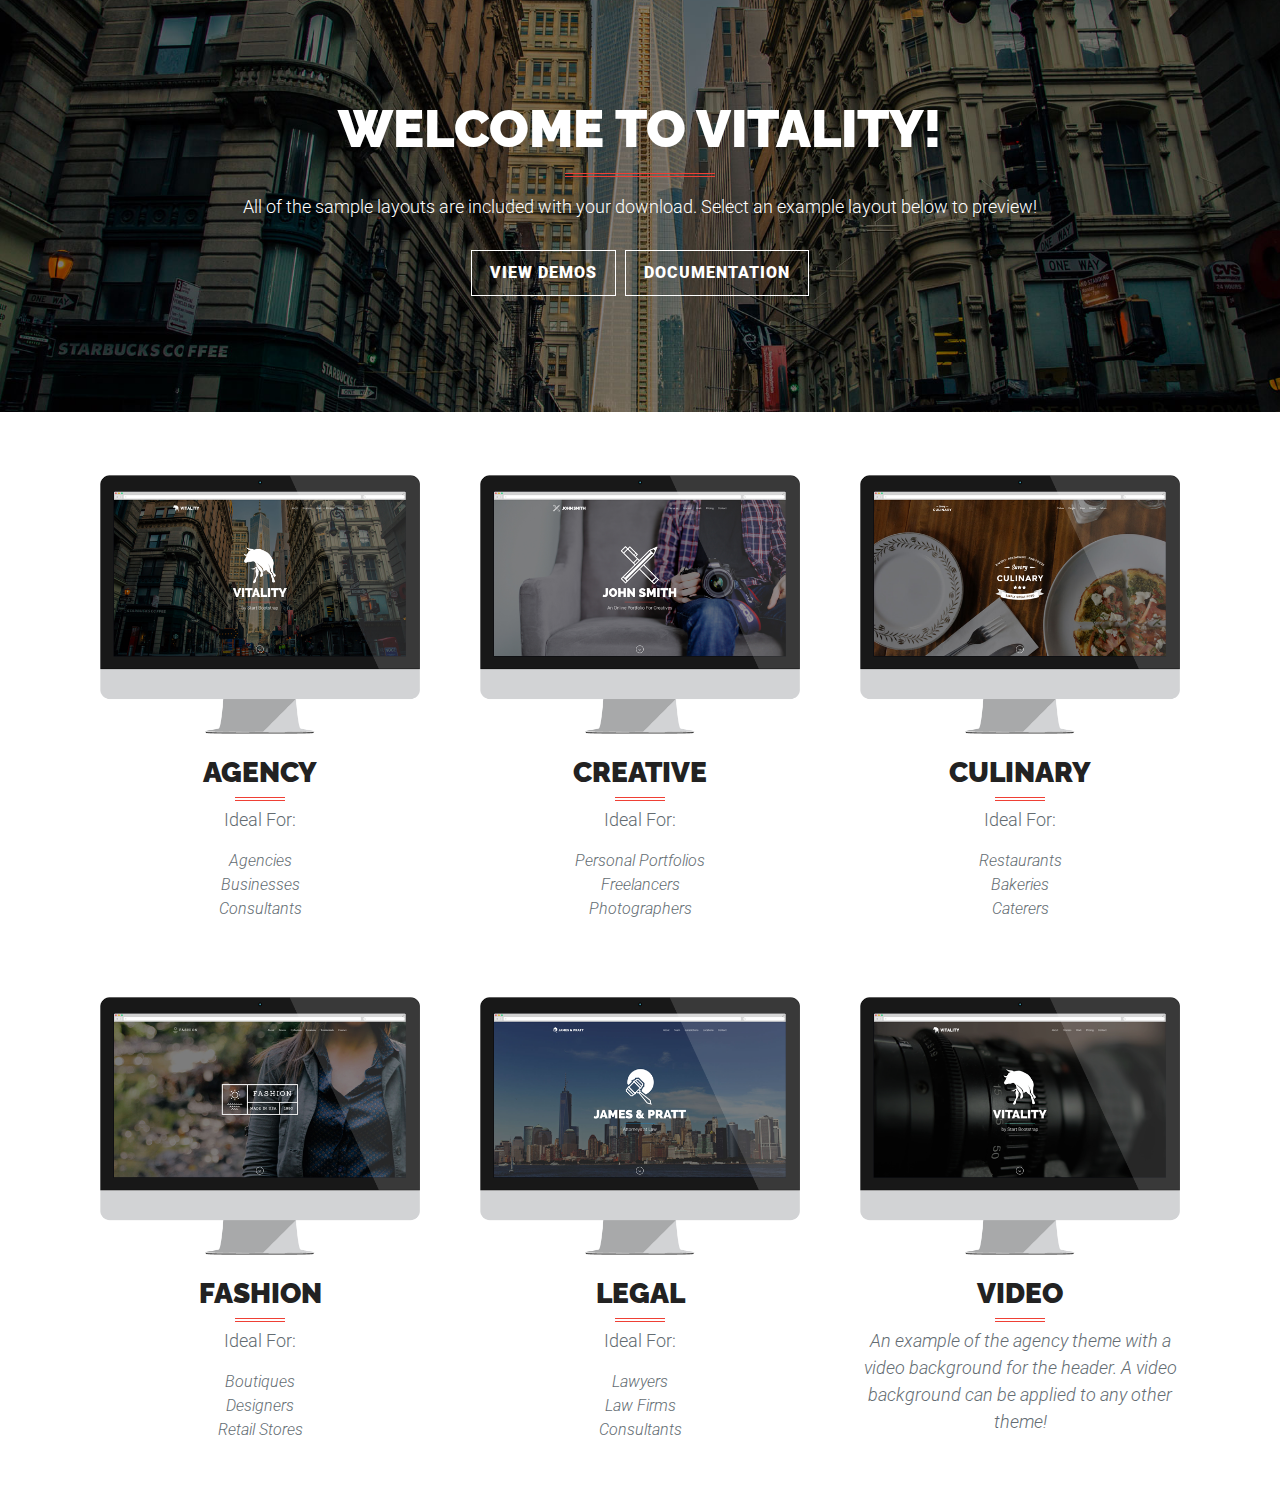
==== index.html @ 137c7f81 "Initial commit" ====
<!DOCTYPE html>
<html lang="en">

<head>

    <meta charset="utf-8">
    <meta name="viewport" content="width=device-width, initial-scale=1.0, user-scalable=no">
    <meta name="description" content="">
    <meta name="author" content="">

    <title>Vitality</title>

    <!-- Bootstrap Core CSS -->
    <link href="vendor/bootstrap/css/bootstrap.min.css" rel="stylesheet" type="text/css">

    <!-- Font Awesome -->
    <link href="vendor/font-awesome/css/font-awesome.min.css" rel="stylesheet" type="text/css">

    <!-- Default Fonts -->
    <link href='http://fonts.googleapis.com/css?family=Roboto:400,100,100italic,300,300italic,400italic,500,500italic,700,700italic,900,900italic' rel='stylesheet' type='text/css'>
    <link href='http://fonts.googleapis.com/css?family=Raleway:400,100,200,300,600,500,700,800,900' rel='stylesheet' type='text/css'>

    <!-- Vitality Theme CSS -->
    <link href="css/vitality-red.css" rel="stylesheet" type="text/css">

    <!-- IE8 support for HTML5 elements and media queries -->
    <!--[if lt IE 9]>
      <script src="https://oss.maxcdn.com/libs/html5shiv/3.7.0/html5shiv.js"></script>
      <script src="https://oss.maxcdn.com/libs/respond.js/1.3.0/respond.min.js"></script>
    <![endif]-->

    <!-- Landing Page Demo Styles -->
    <style>
    .demo-header {
        text-align: center;
        background: url('img/agency/backgrounds/bg-header.jpg') no-repeat center center scroll;
        color: #fff;
        -webkit-background-size: cover;
        -moz-background-size: cover;
        background-size: cover;
        -o-background-size: cover;
        padding: 100px 0;
    }
    
    .preview-pane {
        text-align: center;
        margin-bottom: 30px;
        padding: 15px;
    }
    
    .preview-pane hr {
        max-width: 50px;
        margin: 5px auto;
    }
    
    .preview-pane a {
        color: #222;
    }
    
    .preview-pane a:focus {
        outline: none;
    }
    
    .preview-pane a img {
        -webkit-transition: all 0.5s;
        -moz-transition: all 0.5s;
        transition: all 0.5s;
    }
    
    .preview-pane a:hover img {
        opacity: 0.5;
    }
    
    .label-primary {
        background-color: #EF4035;
    }
    
    .cta-list {
        margin-top: 30px;
    }
    </style>

</head>

<body>

    <div class="demo-header">
        <div class="demo-header-content">
            <div class="container">
                <h1>Welcome to Vitality!</h1>
                <hr class="colored">
                <p>All of the sample layouts are included with your download. Select an example layout below to preview!</p>
                <ul class="list-inline cta-list">
                    <li class="list-inline-item">
                        <a href="#previews" class="btn btn-primary page-scroll-demo">View Demos</a>
                    </li>
                    <li class="list-inline-item">
                        <a href="docs/index.html" class="btn btn-primary page-scroll-demo">Documentation</a>
                    </li>
                </ul>
            </div>
        </div>
    </div>
    <div class="container pt-5" id="previews">
        <div class="row">
            <div class="col-md-4">
                <div class="preview-pane">
                    <a href="agency.html">
                        <img src="img/demo/screenshot-agency.png" class="img-fluid mx-auto mb-4" alt="">
                        <h3>Agency</h3>
                        <hr class="colored">
                        <p class="text-muted">Ideal For:</p>
                        <ul class="list-unstyled text-muted">
                            <li>
                                <em>Agencies</em>
                            </li>
                            <li>
                                <em>Businesses</em>
                            </li>
                            <li>
                                <em>Consultants</em>
                            </li>
                        </ul>
                    </a>
                </div>
            </div>
            <div class="col-md-4">
                <div class="preview-pane">
                    <a href="creative.html">
                        <img src="img/demo/screenshot-creative.png" class="img-fluid mx-auto mb-4" alt="">
                        <h3>Creative</h3>
                        <hr class="colored">
                        <p class="text-muted">Ideal For:</p>
                        <ul class="list-unstyled text-muted">
                            <li>
                                <em>Personal Portfolios</em>
                            </li>
                            <li>
                                <em>Freelancers</em>
                            </li>
                            <li>
                                <em>Photographers</em>
                            </li>
                        </ul>
                    </a>
                </div>
            </div>
            <div class="col-md-4">
                <div class="preview-pane">
                    <a href="culinary.html">
                        <img src="img/demo/screenshot-culinary.png" class="img-fluid mx-auto mb-4" alt="">
                        <h3>Culinary</h3>
                        <hr class="colored">
                        <p class="text-muted">Ideal For:</p>
                        <ul class="list-unstyled text-muted">
                            <li>
                                <em>Restaurants</em>
                            </li>
                            <li>
                                <em>Bakeries</em>
                            </li>
                            <li>
                                <em>Caterers</em>
                            </li>
                        </ul>
                    </a>
                </div>
            </div>
        </div>
        <div class="row">
            <div class="col-md-4">
                <div class="preview-pane">
                    <a href="fashion.html">
                        <img src="img/demo/screenshot-fashion.png" class="img-fluid mx-auto mb-4" alt="">
                        <h3>Fashion</h3>
                        <hr class="colored">
                        <p class="text-muted">Ideal For:</p>
                        <ul class="list-unstyled text-muted">
                            <li>
                                <em>Boutiques</em>
                            </li>
                            <li>
                                <em>Designers</em>
                            </li>
                            <li>
                                <em>Retail Stores</em>
                            </li>
                        </ul>
                    </a>
                </div>
            </div>
            <div class="col-md-4">
                <div class="preview-pane">
                    <a href="legal.html">
                        <img src="img/demo/screenshot-legal.png" class="img-fluid mx-auto mb-4" alt="">
                        <h3>Legal</h3>
                        <hr class="colored">
                        <p class="text-muted">Ideal For:</p>
                        <ul class="list-unstyled text-muted">
                            <li>
                                <em>Lawyers</em>
                            </li>
                            <li>
                                <em>Law Firms</em>
                            </li>
                            <li>
                                <em>Consultants</em>
                            </li>
                        </ul>
                    </a>
                </div>
            </div>
            <div class="col-md-4">
                <div class="preview-pane">
                    <a href="video.html">
                        <img src="img/demo/screenshot-video.png" class="img-fluid mx-auto mb-4" alt="">
                        <h3>Video</h3>
                        <hr class="colored">
                        <p class="text-muted">
                            <em>An example of the agency theme with a video background for the header. A video background can be applied to any other theme!</em>
                        </p>
                    </a>
                </div>
            </div>
        </div>
    </div>

    <!-- Core Scripts -->
    <script src="vendor/jquery/jquery.min.js"></script>
    <script src="vendor/bootstrap/js/bootstrap.min.js"></script>

    <!-- Plugin Scripts -->
    <script src="vendor/jquery.easing/jquery.easing.min.js"></script>
    <script src="vendor/owl-carousel/owl.carousel.js"></script>
    <script src="vendor/magnific-popup/jquery.magnific-popup.min.js"></script>
    <script src="vendor/formstone/core.js"></script>
    <script src="vendor/formstone/transition.js"></script>
    <script src="vendor/formstone/background.js"></script>
    <script src="vendor/mixitup/jquery.mixitup.js"></script>
    <script src="vendor/wow/wow.min.js"></script>

    <!-- Vitality Theme Scripts -->
    <script src="js/vitality.js"></script>

    <script>
    // Smooth Scrolling: Smooth scrolls to an ID on the current page.
    $('a.page-scroll-demo').bind('click', function(event) {
        var $anchor = $(this);
        $('html, body').stop().animate({
            scrollTop: ($($anchor.attr('href')).offset().top)
        }, 1250, 'easeInOutExpo');
        event.preventDefault();
    });
    </script>

</body>

</html>
---- css/vitality-red.css ----
/*!
 * Vitality v2.0.0 (http://themes.startbootstrap.com/vitality-v2.0.0)
 * Copyright 2013-2017 Start Bootstrap
 * Purchase a license to use this theme at (https://wrapbootstrap.com)
 */
html,
body {
  height: 100%; }

hr {
  max-width: 100px;
  height: 2px;
  border-top: 1px solid white;
  border-bottom: 1px solid white; }

hr.colored {
  border-color: #EF4035; }

@media (min-width: 992px) {
  hr {
    max-width: 150px; } }

section.page-section {
  padding: 100px 0; }

@media (max-width: 767px) {
  section.page-section {
    padding: 75px 0; } }

::-webkit-input-placeholder {
  font-weight: 300;
  font-family: 'Roboto', 'Helvetica Neue', Helvetica, Arial, sans-serif; }

:-moz-placeholder {
  font-weight: 300;
  font-family: 'Roboto', 'Helvetica Neue', Helvetica, Arial, sans-serif; }

::-moz-placeholder {
  font-weight: 300;
  font-family: 'Roboto', 'Helvetica Neue', Helvetica, Arial, sans-serif; }

:-ms-input-placeholder {
  font-weight: 300;
  font-family: 'Roboto', 'Helvetica Neue', Helvetica, Arial, sans-serif; }

body {
  font-weight: 300;
  font-family: 'Roboto', 'Helvetica Neue', Helvetica, Arial, sans-serif; }

a {
  color: #EF4035;
  -webkit-transition: all .5s;
  -moz-transition: all .5s;
  transition: all .5s; }
  a:hover, a:focus {
    color: #c81b10;
    text-decoration: none; }

p {
  font-size: 18px;
  line-height: 1.5; }

p.lead {
  font-size: 24px;
  font-family: 'Raleway', 'Helvetica Neue', Helvetica, Arial, sans-serif;
  font-weight: 900;
  text-transform: uppercase; }

h1,
h2,
h3,
h4,
h5,
h6 {
  font-family: 'Raleway', 'Helvetica Neue', Helvetica, Arial, sans-serif;
  font-weight: 900;
  text-transform: uppercase; }

@media (min-width: 768px) {
  h1 {
    font-size: 52px; }
  h2 {
    font-size: 50px; } }

#mainNav {
  border: none;
  border-bottom: 1px solid rgba(255, 255, 255, 0.1);
  background-color: #222;
  padding: 10px 0;
  min-height: 68px; }
  #mainNav .navbar-toggler {
    font-size: 14px;
    padding-top: 15px;
    padding-bottom: 15px;
    padding-left: 15px;
    padding-right: 15px;
    color: white; }
    #mainNav .navbar-toggler:hover, #mainNav .navbar-toggler:focus {
      color: #222;
      background-color: white; }
  #mainNav .navbar-brand {
    font-size: 24px;
    text-decoration: none;
    opacity: 1;
    color: white;
    margin-left: 16px;
    -webkit-transition: all .5s;
    -moz-transition: all .5s;
    transition: all .5s;
    font-family: 'Raleway', 'Helvetica Neue', Helvetica, Arial, sans-serif;
    font-weight: 900;
    text-transform: uppercase; }
    #mainNav .navbar-brand img {
      height: 40px; }
  #mainNav .navbar-collapse .navbar-nav > .nav-item > .nav-link {
    padding: 15px;
    color: white; }
    #mainNav .navbar-collapse .navbar-nav > .nav-item > .nav-link:hover, #mainNav .navbar-collapse .navbar-nav > .nav-item > .nav-link:focus {
      color: rgba(255, 255, 255, 0.5); }
    #mainNav .navbar-collapse .navbar-nav > .nav-item > .nav-link.active, #mainNav .navbar-collapse .navbar-nav > .nav-item > .nav-link.active:hover, #mainNav .navbar-collapse .navbar-nav > .nav-item > .nav-link.active:focus {
      color: #EF4035; }
  @media (min-width: 992px) {
    #mainNav {
      padding: 30px 0;
      -webkit-transition: padding .5s;
      -moz-transition: padding .5s;
      transition: padding .5s;
      border: 0;
      background-color: transparent; }
      #mainNav.navbar-shrink {
        padding: 5px 0;
        background-color: #222; }
      #mainNav .navbar-brand img {
        height: 50px; }
      #mainNav .navbar-collapse .navbar-nav > .nav-item {
        margin-right: 5px; }
        #mainNav .navbar-collapse .navbar-nav > .nav-item:last-child {
          margin-right: 0; }
        #mainNav .navbar-collapse .navbar-nav > .nav-item > .nav-link.active, #mainNav .navbar-collapse .navbar-nav > .nav-item > .nav-link.active:hover, #mainNav .navbar-collapse .navbar-nav > .nav-item > .nav-link.active:focus {
          color: #EF4035;
          border-radius: 0;
          background-color: white;
          border-radius: 5px; } }

header.masthead {
  position: relative;
  padding-top: 150px;
  padding-bottom: 150px;
  background-color: #222;
  -webkit-background-size: cover;
  -moz-background-size: cover;
  -o-background-size: cover;
  background-size: cover;
  background-attachment: scroll; }
  @media (min-width: 1024px) {
    header.masthead {
      background-attachment: fixed; } }
  @media only screen and (min-device-width: 768px) and (max-device-width: 1366px) and (-webkit-min-device-pixel-ratio: 2) {
    header.masthead {
      background-attachment: scroll; } }
  header.masthead .masthead-img {
    max-width: 150px;
    max-height: 150px; }
  header.masthead .masthead-title {
    font-size: 4rem;
    line-height: 4rem;
    font-family: 'Raleway', 'Helvetica Neue', Helvetica, Arial, sans-serif;
    font-weight: 900;
    text-transform: uppercase; }
  header.masthead .masthead-subtitle {
    font-size: 1.5rem;
    line-height: 1.5rem; }
  header.masthead .scroll-down {
    position: absolute;
    bottom: 20px;
    width: 100%;
    text-align: center; }
    header.masthead .scroll-down .btn {
      font-size: 30px;
      line-height: 50px;
      width: 50px;
      height: 50px;
      padding: 0;
      letter-spacing: normal;
      color: white;
      border: 2px solid white;
      border-radius: 100% !important;
      -webkit-transition: all .5s;
      -moz-transition: all .5s;
      transition: all .5s; }
      header.masthead .scroll-down .btn:hover {
        color: rgba(255, 255, 255, 0.5) !important;
        border-color: rgba(255, 255, 255, 0.5);
        outline: none; }
  @media (min-width: 992px) {
    header.masthead {
      height: 100vh;
      min-height: 700px;
      padding-top: 0;
      padding-bottom: 0; }
      header.masthead .masthead-img {
        max-width: 250px;
        max-height: 250px; }
      header.masthead .masthead-title {
        font-size: 5rem;
        line-height: 5rem; }
      header.masthead .masthead-subtitle {
        font-size: 2rem;
        line-height: 2rem; } }

header.video {
  background: transparent; }
  header.video .overlay {
    position: absolute;
    z-index: 998;
    width: 100%;
    height: 100%;
    opacity: 0;
    background: #000; }
  header.video .container,
  header.video .scroll-down {
    z-index: 999; }

@media (min-width: 992px) {
  header.video .overlay {
    opacity: .5; } }

.team-carousel .item {
  position: relative;
  margin-right: 15px;
  margin-left: 15px; }
  .team-carousel .item .overlay {
    position: absolute;
    z-index: 1;
    top: 0;
    left: 0;
    width: 100%;
    height: 100%;
    opacity: .5;
    background-color: #222; }
  .team-carousel .item .team-caption {
    position: absolute;
    z-index: 2;
    top: 50%;
    left: 50%;
    width: 100%;
    margin: auto;
    padding: 15px;
    -webkit-transform: translate(-50%, -50%);
    -ms-transform: translate(-50%, -50%);
    transform: translate(-50%, -50%);
    color: rgba(255, 255, 255, 0.7); }
    .team-carousel .item .team-caption h3 {
      margin: 0; }
    .team-carousel .item .team-caption hr {
      max-width: 50px;
      margin: 5px auto; }
    .team-carousel .item .team-caption p {
      margin: 0; }
    .team-carousel .item .team-caption .list-team-social {
      margin-top: 5px; }
      .team-carousel .item .team-caption .list-team-social li a {
        color: rgba(255, 255, 255, 0.7); }
        .team-carousel .item .team-caption .list-team-social li a:hover, .team-carousel .item .team-caption .list-team-social li a:focus {
          color: white; }

.call-to-action {
  padding: 100px 0;
  text-align: center;
  color: white;
  background-color: #222;
  -webkit-background-size: cover;
  -moz-background-size: cover;
  -o-background-size: cover;
  background-size: cover;
  background-attachment: scroll; }
  @media (min-width: 1024px) {
    .call-to-action {
      background-attachment: fixed; } }
  @media only screen and (min-device-width: 768px) and (max-device-width: 1366px) and (-webkit-min-device-pixel-ratio: 2) {
    .call-to-action {
      background-attachment: scroll; } }
  .call-to-action span.quote {
    font-size: 30px;
    font-weight: 300;
    line-height: 32px;
    display: block; }
  @media (min-width: 768px) {
    .call-to-action {
      padding: 150px 0; }
      .call-to-action span.quote {
        font-size: 36px;
        line-height: 38px; } }
  @media (min-width: 992px) {
    .call-to-action {
      padding: 300px 0; }
      .call-to-action span.quote {
        font-size: 40px;
        line-height: 42px; } }

.services .media {
  margin-bottom: 30px; }
  .services .media i.fa {
    font-size: 30px;
    line-height: 70px;
    width: 75px;
    height: 75px;
    text-align: center;
    border: 3px solid #222; }
  .services .media .media-body {
    min-width: none;
    padding-left: 15px; }
    .services .media .media-body h3 {
      margin-bottom: 15px; }
    .services .media .media-body ul {
      padding: 0;
      list-style: inside; }
      .services .media .media-body ul li {
        margin-bottom: 10px; }

@media (min-width: 992px) {
  .services .media {
    margin-bottom: 0; } }

.portfolio-carousel {
  padding: 0;
  color: white;
  background-color: #222; }
  .portfolio-carousel .item {
    padding-top: 75px;
    padding-right: 30px;
    padding-bottom: 75px;
    padding-left: 30px;
    text-align: center;
    background-color: #222;
    -webkit-background-size: cover;
    -moz-background-size: cover;
    -o-background-size: cover;
    background-size: cover; }
    .portfolio-carousel .item .project-details .project-name {
      font-size: 40px;
      line-height: 40px;
      display: block;
      margin-bottom: 5px;
      font-family: 'Raleway', 'Helvetica Neue', Helvetica, Arial, sans-serif;
      font-weight: 900;
      text-transform: uppercase; }
    .portfolio-carousel .item .project-details .project-description {
      font-size: 18px;
      line-height: 18px;
      display: block; }
    .portfolio-carousel .item .device-container {
      padding: 25px; }
  @media (min-width: 768px) {
    .portfolio-carousel .item {
      padding-top: 155px;
      padding-right: 30px;
      padding-bottom: 155px;
      padding-left: 30px;
      text-align: left; }
      .portfolio-carousel .item .project-details img.client-logo {
        margin: 0 auto 25px 0; }
      .portfolio-carousel .item .project-details .project-name {
        font-size: 50px;
        line-height: 50px;
        display: block; }
      .portfolio-carousel .item .project-details .project-description {
        font-size: 20px;
        line-height: 20px; }
      .portfolio-carousel .item hr.colored {
        margin: 20px auto 20px 0; } }

.portfolio-gallery .item {
  padding: 15px; }

.portfolio-modal {
  -webkit-background-size: cover;
  -moz-background-size: cover;
  -o-background-size: cover;
  background-size: cover;
  background-attachment: scroll; }
  @media (min-width: 1024px) {
    .portfolio-modal {
      background-attachment: fixed; } }
  @media only screen and (min-device-width: 768px) and (max-device-width: 1366px) and (-webkit-min-device-pixel-ratio: 2) {
    .portfolio-modal {
      background-attachment: scroll; } }
  .portfolio-modal .modal-backdrop {
    display: none; }
  .portfolio-modal .modal-dialog {
    max-width: none; }
    .portfolio-modal .modal-dialog .modal-content {
      min-height: 100%;
      padding: 100px 0;
      text-align: center;
      color: white;
      border: none;
      border-radius: 0;
      background: transparent;
      background-clip: border-box;
      -webkit-box-shadow: none;
      box-shadow: none; }
      .portfolio-modal .modal-dialog .modal-content h2 {
        font-size: 46px;
        margin: 0; }
      .portfolio-modal .modal-dialog .modal-content .item-details {
        margin: 30px 0; }
    .portfolio-modal .modal-dialog .close-modal {
      position: absolute;
      top: 25px;
      right: 25px;
      width: 75px;
      height: 75px;
      cursor: pointer;
      background-color: transparent; }
      .portfolio-modal .modal-dialog .close-modal:hover {
        opacity: .3; }
      .portfolio-modal .modal-dialog .close-modal .lr {
        /* Safari and Chrome */
        z-index: 1051;
        width: 1px;
        height: 75px;
        margin-left: 35px;
        /* IE 9 */
        -webkit-transform: rotate(45deg);
        -ms-transform: rotate(45deg);
        transform: rotate(45deg);
        background-color: white; }
        .portfolio-modal .modal-dialog .close-modal .lr .rl {
          /* Safari and Chrome */
          z-index: 1052;
          width: 1px;
          height: 75px;
          /* IE 9 */
          -webkit-transform: rotate(90deg);
          -ms-transform: rotate(90deg);
          transform: rotate(90deg);
          background-color: white; }

.mockup-carousel .item {
  margin: 0;
  padding: 0; }
  .mockup-carousel .item img {
    margin: 0; }

.portfolio-grid .mix {
  float: left;
  overflow: hidden;
  width: 48%;
  margin: 1%; }
  .portfolio-grid .mix .portfolio-wrapper {
    position: relative !important;
    overflow: hidden;
    cursor: pointer;
    background: #222; }
    .portfolio-grid .mix .portfolio-wrapper img {
      position: relative;
      max-width: 100%;
      -webkit-filter: grayscale(0);
      filter: grayscale(0);
      -webkit-transition: all .5s;
      -moz-transition: all .5s;
      transition: all .5s; }
      .portfolio-grid .mix .portfolio-wrapper img:hover {
        -webkit-filter: grayscale(1);
        filter: grayscale(1); }
    .portfolio-grid .mix .portfolio-wrapper .caption {
      position: absolute;
      bottom: -75px;
      width: 100%;
      height: 75px;
      -webkit-transition: all .5s;
      -moz-transition: all .5s;
      transition: all .5s; }
      .portfolio-grid .mix .portfolio-wrapper .caption .caption-bg {
        position: absolute;
        top: 0;
        left: 0;
        width: 100%;
        height: 100%;
        background: #EF4035; }
      .portfolio-grid .mix .portfolio-wrapper .caption .caption-text {
        position: relative;
        z-index: 500;
        padding: 15px 8px;
        color: white; }
        .portfolio-grid .mix .portfolio-wrapper .caption .caption-text a.text-title {
          color: white; }
        .portfolio-grid .mix .portfolio-wrapper .caption .caption-text .text-category {
          font-size: 12px;
          display: block; }
  .portfolio-grid .mix:hover .portfolio-wrapper .caption {
    bottom: 0; }

@media (min-width: 768px) {
  .portfolio-grid .mix {
    width: 31%;
    margin: 1%; } }

.testimonials {
  text-align: center; }
  .testimonials .testimonials-carousel .item .testimonial-img {
    display: inline-block;
    width: 50px;
    height: 50px;
    margin-right: 10px; }
    .testimonials .testimonials-carousel .item .testimonial-img img {
      vertical-align: baseline; }
  .testimonials .testimonials-carousel .item .testimonial-author {
    display: inline-block; }
    .testimonials .testimonials-carousel .item .testimonial-author .name {
      font-family: 'Raleway', 'Helvetica Neue', Helvetica, Arial, sans-serif;
      font-weight: 900;
      text-transform: uppercase; }
    .testimonials .testimonials-carousel .item .testimonial-author hr.colored {
      max-width: 50px;
      margin: 3px auto; }
    .testimonials .testimonials-carousel .item .testimonial-author p {
      margin: 0; }
    .testimonials .testimonials-carousel .item .testimonial-author .stars {
      color: #f1c40f; }
  @media (min-width: 992px) {
    .testimonials .testimonials-carousel .item {
      padding: 0 100px; } }

.pricing {
  color: white;
  background-color: #222;
  -webkit-background-size: cover;
  -moz-background-size: cover;
  -o-background-size: cover;
  background-size: cover;
  background-attachment: scroll; }
  @media (min-width: 1024px) {
    .pricing {
      background-attachment: fixed; } }
  @media only screen and (min-device-width: 768px) and (max-device-width: 1366px) and (-webkit-min-device-pixel-ratio: 2) {
    .pricing {
      background-attachment: scroll; } }
  .pricing .pricing-item {
    z-index: 1;
    margin-bottom: 30px;
    padding: 30px;
    text-align: center;
    color: #222;
    background: white;
    -webkit-box-shadow: 0 0 30px 5px rgba(34, 34, 34, 0.75);
    -moz-box-shadow: 0 0 30px 5px rgba(34, 34, 34, 0.75);
    box-shadow: 0 0 30px 5px rgba(34, 34, 34, 0.75); }
    .pricing .pricing-item h3 {
      margin: 0; }
    .pricing .pricing-item hr {
      max-width: 100px; }
    .pricing .pricing-item .price {
      margin-bottom: 20px; }
      .pricing .pricing-item .price .number {
        font-size: 50px;
        font-weight: 900; }
        .pricing .pricing-item .price .number sup {
          font-size: 30px; }
    .pricing .pricing-item .list-group-item {
      border-radius: 0; }
  @media (min-width: 992px) {
    .pricing .pricing-item {
      margin-bottom: 0; }
    .pricing .pricing-item.featured-first {
      margin-top: 15px;
      margin-right: -15px; }
    .pricing .pricing-item.featured {
      position: absolute;
      left: 0;
      width: 100%;
      margin: 0;
      padding: 45px 30px; }
    .pricing .pricing-item.featured-last {
      margin-top: 15px;
      margin-left: -15px; } }

.signup-form .input-group .form-control {
  border: 0;
  border-color: white;
  border-radius: 0; }

.signup-form .input-group .input-group-btn .btn-primary {
  border: 0;
  border-radius: 0;
  background-color: #EF4035;
  font-size: 1rem; }
  .signup-form .input-group .input-group-btn .btn-primary:hover {
    color: white;
    background-color: #df1e12; }

.floating-label-form-group {
  position: relative;
  margin-bottom: 0;
  padding-bottom: 0.5em;
  border-bottom: 1px solid #e1e1e1; }
  .floating-label-form-group input,
  .floating-label-form-group textarea {
    z-index: 1;
    position: relative;
    padding-right: 0;
    padding-left: 0;
    border: none;
    border-radius: 0;
    font-size: 1.5em;
    background: none;
    box-shadow: none !important;
    resize: none; }
  .floating-label-form-group label {
    display: block;
    z-index: 0;
    position: relative;
    top: 2em;
    margin: 0;
    font-size: 0.85em;
    line-height: 1.764705882em;
    vertical-align: middle;
    vertical-align: baseline;
    opacity: 0;
    -webkit-transition: top 0.5s ease,opacity 0.5s ease;
    -moz-transition: top 0.5s ease,opacity 0.5s ease;
    -ms-transition: top 0.5s ease,opacity 0.5s ease;
    transition: top 0.5s ease,opacity 0.5s ease; }
  .floating-label-form-group::not(:first-child) {
    padding-left: 14px;
    border-left: 1px solid #e1e1e1; }

.floating-label-form-group-with-value label {
  top: 0;
  opacity: 1; }

.floating-label-form-group-with-focus label {
  color: #EF4035; }

form .row:first-child .floating-label-form-group {
  border-top: 1px solid #e1e1e1; }

footer.footer {
  padding: 50px 0 20px;
  color: rgba(255, 255, 255, 0.7);
  -webkit-background-size: cover;
  -moz-background-size: cover;
  -o-background-size: cover;
  background-size: cover;
  background-attachment: scroll; }
  @media (min-width: 1024px) {
    footer.footer {
      background-attachment: fixed; } }
  @media only screen and (min-device-width: 768px) and (max-device-width: 1366px) and (-webkit-min-device-pixel-ratio: 2) {
    footer.footer {
      background-attachment: scroll; } }
  footer.footer a {
    color: rgba(255, 255, 255, 0.7); }
    footer.footer a:hover {
      color: white; }
  footer.footer p {
    font-size: 22px; }
  footer.footer .footer-contact-details {
    margin: 75px 0; }
  footer.footer .footer-social {
    margin-bottom: 75px; }
  footer.footer .copyright {
    font-size: 1rem; }

.btn {
  font-weight: 900;
  padding: 12px 18px;
  letter-spacing: 1px;
  text-transform: uppercase;
  border-radius: 0; }

.btn-primary {
  border: 1px solid white;
  background-color: transparent; }
  .btn-primary:hover, .btn-primary:focus {
    color: #EF4035;
    border-color: white;
    background-color: white; }

.btn-secondary {
  border: 1px solid #222;
  background-color: transparent; }
  .btn-secondary:hover, .btn-secondary:focus {
    color: white;
    border-color: #EF4035;
    background-color: #EF4035; }

button:hover {
  cursor: pointer; }

.btn-full-width {
  font-size: 26px;
  font-weight: 200;
  padding: 50px 0;
  letter-spacing: normal;
  text-transform: none;
  color: white;
  border: 0;
  border-radius: 0;
  background-color: #222; }
  .btn-full-width:hover {
    color: white;
    background-color: #EF4035; }
  .btn-full-width:focus {
    color: white; }

.text-primary {
  color: #EF4035 !important; }

a.text-primary {
  color: #EF4035 !important; }
  a.text-primary:hover, a.text-primary:focus {
    color: #c81b10 !important; }

.bg-inverse {
  background-color: #222 !important; }

.owl-carousel.owl-theme .owl-controls {
  margin-top: 0; }
  .owl-carousel.owl-theme .owl-controls .owl-prev,
  .owl-carousel.owl-theme .owl-controls .owl-next {
    font-size: 30px !important;
    line-height: 50px;
    position: absolute;
    top: 0;
    bottom: 0;
    width: 40px;
    height: 60px;
    margin: auto 0 !important;
    text-align: center;
    color: white !important;
    border-radius: 0 !important;
    background-color: #EF4035 !important;
    -webkit-transition: all .5s;
    -moz-transition: all .5s;
    transition: all .5s; }
    .owl-carousel.owl-theme .owl-controls .owl-prev:hover,
    .owl-carousel.owl-theme .owl-controls .owl-next:hover {
      opacity: 1; }
  .owl-carousel.owl-theme .owl-controls .owl-prev {
    left: 15px; }
  .owl-carousel.owl-theme .owl-controls .owl-next {
    right: 15px; }
  .owl-carousel.owl-theme .owl-controls .owl-page span {
    background: rgba(34, 34, 34, 0.5); }

.owl-carousel.owl-theme.portfolio-carousel .owl-controls .owl-prev {
  left: 0; }

.owl-carousel.owl-theme.portfolio-carousel .owl-controls .owl-next {
  right: 0; }
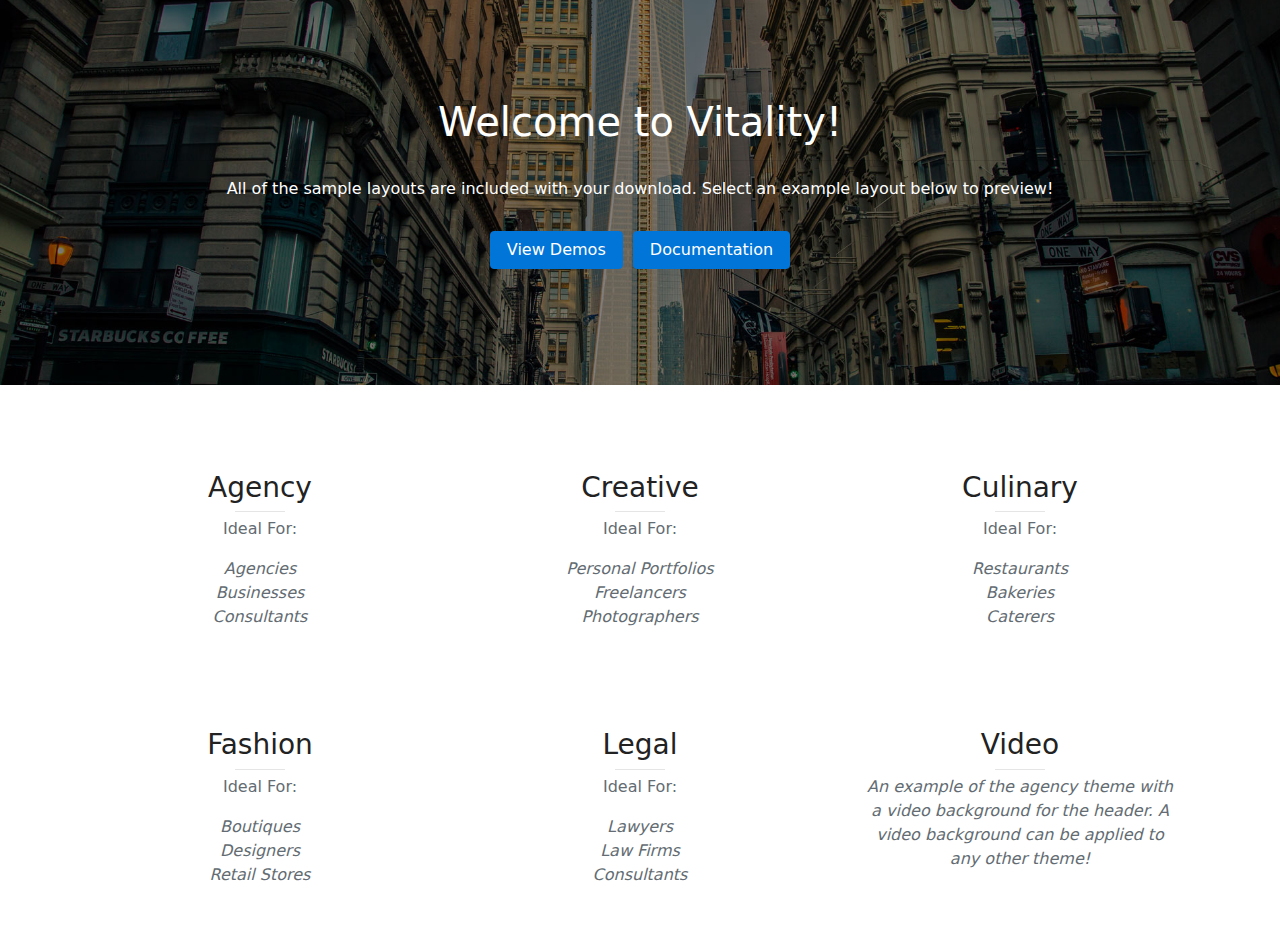
==== commit 9b49184e: "change mail.php file" ====
--- a/index.html
+++ b/index.html
@@ -4,11 +4,15 @@
 <head>
 
     <meta charset="utf-8">
-    <meta name="viewport" content="width=device-width, initial-scale=1.0, user-scalable=no">
-    <meta name="description" content="">
-    <meta name="author" content="">
-
-    <title>Vitality</title>
+    <meta name="viewport" content="width=device-width, initial-scale=1, shrink-to-fit=no">
+    <meta name="description" content="Blue Marketing's 2017 website">
+    <meta name="author" content="Aurora @ Blue Marketing">
+
+    <!-- Blue circle Logo in header -->
+    <link rel="shortcut icon" href="img/Logos/favicon.ico" type="image/x-icon">
+    <link rel="icon" href="img/Logos/favicon.ico" type="image/x-icon">
+
+    <title>Blue Marketing</title>
 
     <!-- Bootstrap Core CSS -->
     <link href="vendor/bootstrap/css/bootstrap.min.css" rel="stylesheet" type="text/css">
